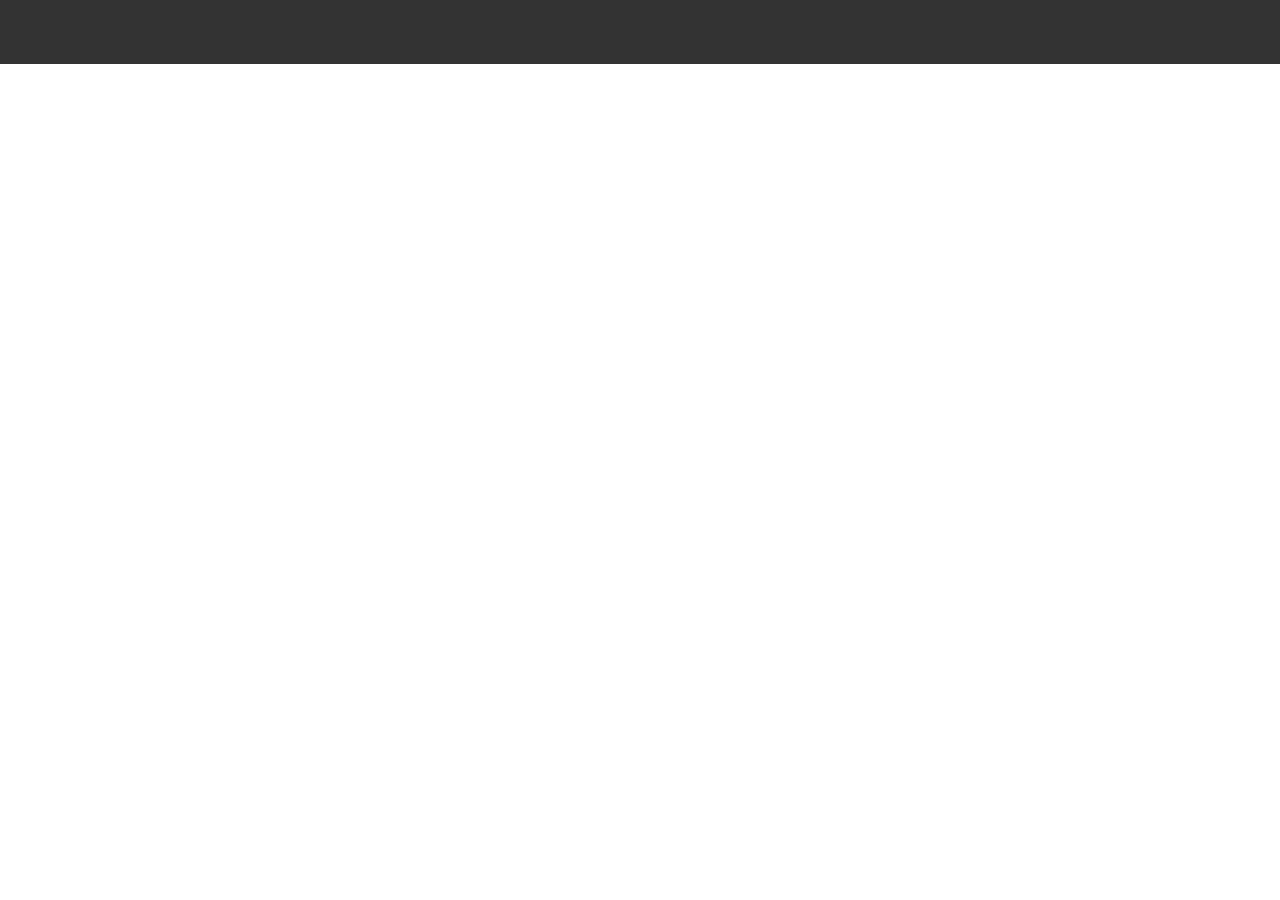
==== index.html @ 31255643 "nest" ====
<!DOCTYPE html>
<html lang="en">
  <head>
    <meta charset="UTF-8" />
    <meta name="viewport" content="width=device-width, initial-scale=1.0" />
    <title>Case Studies</title>
    <link href="https://cdn.jsdelivr.net/npm/bootstrap@5.3.3/dist/css/bootstrap.min.css" rel="stylesheet" integrity="sha384-QWTKZyjpPEjISv5WaRU9OFeRpok6YctnYmDr5pNlyT2bRjXh0JMhjY6hW+ALEwIH" crossorigin="anonymous">
    <script src="https://cdn.jsdelivr.net/npm/bootstrap@5.3.3/dist/js/bootstrap.bundle.min.js" integrity="sha384-YvpcrYf0tY3lHB60NNkmXc5s9fDVZLESaAA55NDzOxhy9GkcIdslK1eN7N6jIeHz" crossorigin="anonymous"></script>

    <link href="style.css" rel="stylesheet" crossorigin="anonymous">

    <!-- <script type="module" src="/main.js"></script> -->
    <script type="module" src="./app.js"></script>
    <script type="module" src="./main.js"></script>
    <!-- 
    <script type="module" src="./comps/bs-interactive.js"></script> -->

  </head>
  <body>


        <div id="app"></div>
        

    <!-- ------------------------------------------------- -->

    <!-- <div class="container"> -->
      <!-- <div class="part my-1">
        <div include-HTML="./incs/acc.html"></div>
        <div include-HTML="./incs/carousel.html"></div>
        <div include-HTML="./incs/tabs.html"></div>
        <div include-HTML="./incs/pills.html"></div>
        <div include-HTML="./incs/horizontal.html"></div>
      </div> -->
      <!-- ------------------------------------------------- -->
      <!-- ------------------------------------------------- -->
      <!-- <h2 class="text-center bg-info p-1">Spacer</h2> -->
      <!-- -->
      <!-- ------------------------------------------------- -->
      <!-- ------------------------------------------------- -->
      <!-- <div class="part my-1"> -->
        <!-- <div include-HTML="./incs/acc.html"></div> -->
        <!-- <div include-HTML="./incs/tabs.html"></div>
        <div include-HTML="./incs/pills.html"></div>
        <div include-HTML="./incs/horizontal.html"></div> -->
      <!-- </div> -->
      <!-- ------------------------------------------------- -->
    <!-- </div> -->
    <!-- ------------------------------------------------- -->
    <!-- <script type="module" src="/app.js"></script> -->
  </body>
</html>
---- style.css ----
@import url("https://cdn.jsdelivr.net/npm/bootstrap-icons@1.11.3/font/bootstrap-icons.min.css");

body {
    margin: 0;
    display: flex;
}

#app {
    display: flex;
    flex-direction: column;
    justify-content: start;
    gap: 2rem;
    /* height: 600px; */
    background: #ccc;
    margin: 0;
    width: 100%;
}

/* .copyright {
    background: red !important;
    display: block;
    height: 40px;
} */


big-head {
    background: red;
}

big-main {
    margin-bottom: auto;
    height: auto;
    min-height: 600px;
}

big-foot {
    justify-self: end;
    margin-top: auto;
    height: 100px;
}

.carousel-item {
    width: 100%;
    height: 480px;
  }
  .carousel-caption {
    color: white !important;
    display: block;
    text-align: center !important;
    border: solid thin white;
  }
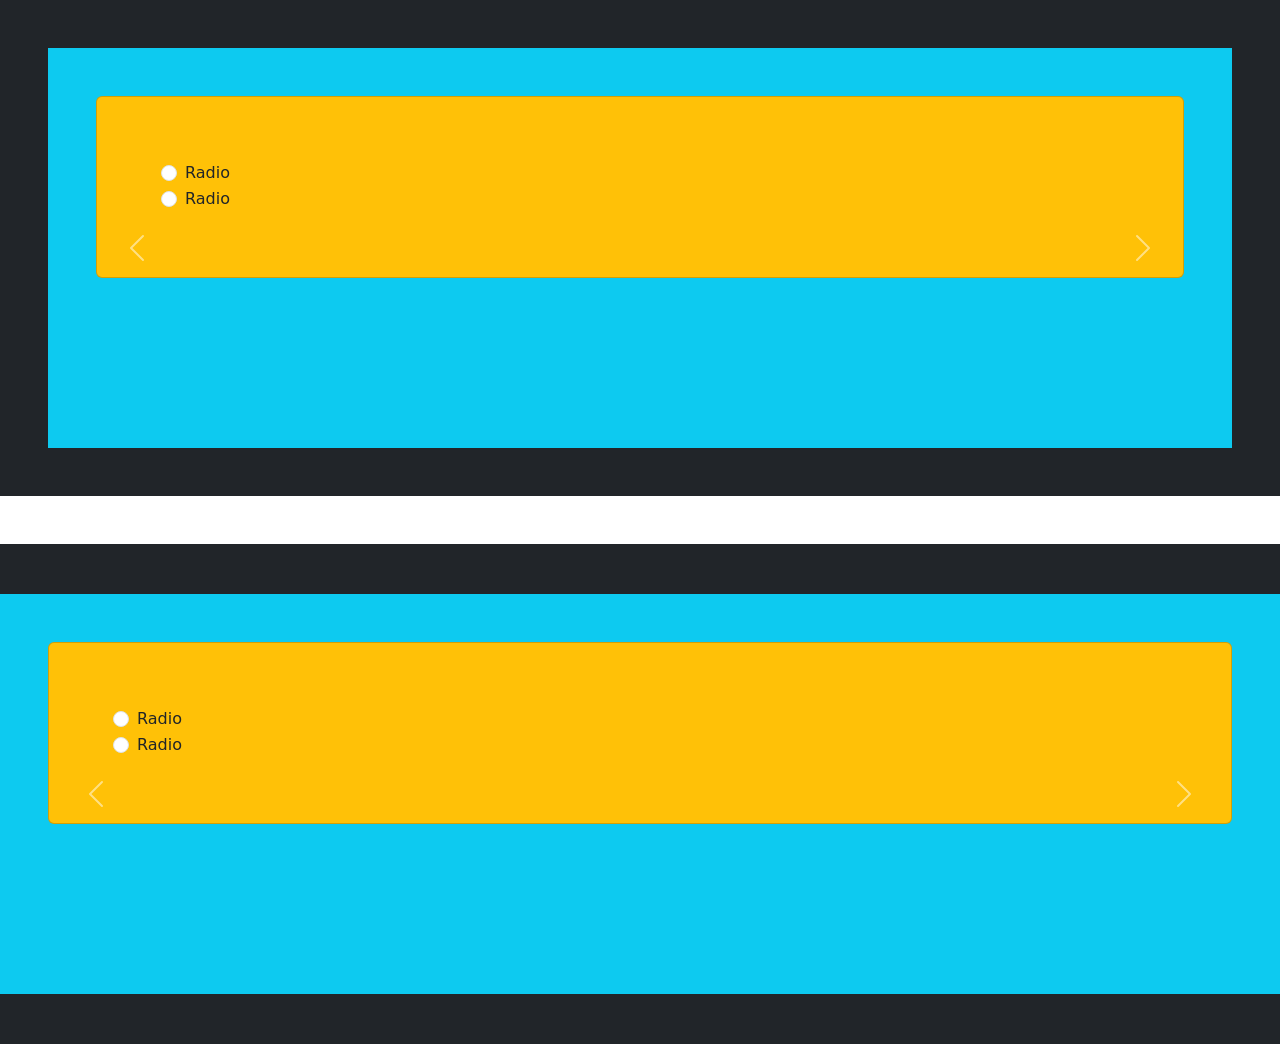
==== commit 8e0cedf6: "separated" ====
--- a/index.html
+++ b/index.html
@@ -5,7 +5,7 @@
     <meta name="viewport" content="width=device-width, initial-scale=1.0" />
     <title>Case Studies</title>
     <link href="https://cdn.jsdelivr.net/npm/bootstrap@5.3.3/dist/css/bootstrap.min.css" rel="stylesheet" integrity="sha384-QWTKZyjpPEjISv5WaRU9OFeRpok6YctnYmDr5pNlyT2bRjXh0JMhjY6hW+ALEwIH" crossorigin="anonymous">
-    <script src="https://cdn.jsdelivr.net/npm/bootstrap@5.3.3/dist/js/bootstrap.bundle.min.js" integrity="sha384-YvpcrYf0tY3lHB60NNkmXc5s9fDVZLESaAA55NDzOxhy9GkcIdslK1eN7N6jIeHz" crossorigin="anonymous"></script>
+    <!-- <script src="https://cdn.jsdelivr.net/npm/bootstrap@5.3.3/dist/js/bootstrap.bundle.min.js" integrity="sha384-YvpcrYf0tY3lHB60NNkmXc5s9fDVZLESaAA55NDzOxhy9GkcIdslK1eN7N6jIeHz" crossorigin="anonymous"></script> -->
 
     <link href="style.css" rel="stylesheet" crossorigin="anonymous">
 
@@ -48,5 +48,6 @@
     <!-- </div> -->
     <!-- ------------------------------------------------- -->
     <!-- <script type="module" src="/app.js"></script> -->
+    <script src="https://cdn.jsdelivr.net/npm/bootstrap@5.3.3/dist/js/bootstrap.bundle.min.js" integrity="sha384-YvpcrYf0tY3lHB60NNkmXc5s9fDVZLESaAA55NDzOxhy9GkcIdslK1eN7N6jIeHz" crossorigin="anonymous"></script>
   </body>
 </html>
--- a/style.css
+++ b/style.css
@@ -2,18 +2,20 @@
 
 body {
     margin: 0;
-    display: flex;
+    /* display: flex; */
 }
 
 #app {
-    display: flex;
+    /* display: flex;
     flex-direction: column;
     justify-content: start;
-    gap: 2rem;
+    gap: 2rem; */
     /* height: 600px; */
-    background: #ccc;
-    margin: 0;
+    /* background: #ccc;
+    margin: 0; */
     width: 100%;
+    height: 500px !important;
+    background: grey !important;
 }
 
 /* .copyright {
@@ -22,7 +24,10 @@
     height: 40px;
 } */
 
-
+.carousel {
+    height: 500px;
+    /* background: purple; */
+}
 big-head {
     background: red;
 }
@@ -39,7 +44,7 @@
     height: 100px;
 }
 
-.carousel-item {
+/* .carousel-item {
     width: 100%;
     height: 480px;
   }
@@ -48,4 +53,4 @@
     display: block;
     text-align: center !important;
     border: solid thin white;
-  }+  } */
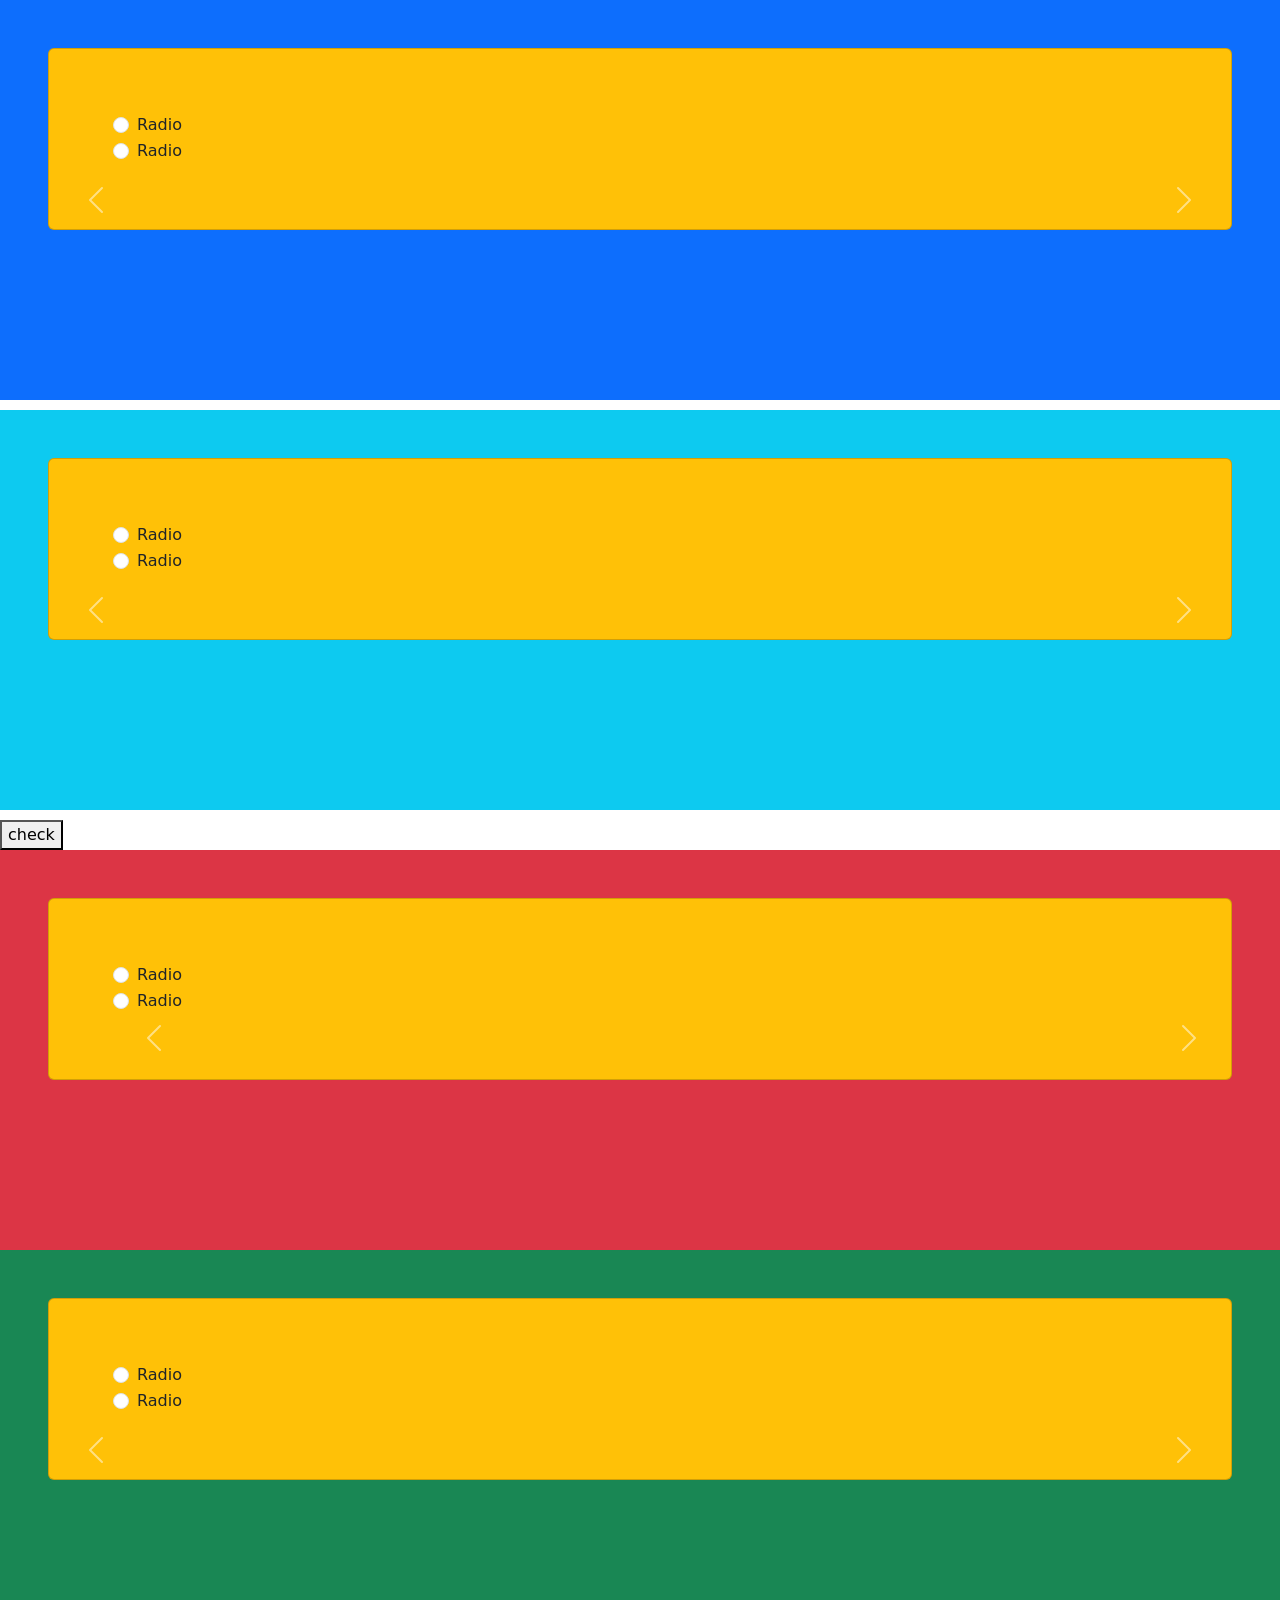
==== commit fdd7c920: "slowing down" ====
--- a/index.html
+++ b/index.html
@@ -20,7 +20,18 @@
 
 
         <div id="app"></div>
+        <button id="test">check</button>
+        <my-carousel-full id="carouselb" class="carousel slide">
+          <div slot="carousel">
+            <div class="carousel-inner">
+              <my-slide class="carousel-item bg-danger p-5 active"></my-slide>
+              <my-slide class="carousel-item bg-primary p-5"></my-slide>
+              <my-slide class="carousel-item bg-primary p-5"></my-slide>
+            </div>
         
+            <my-controls control="carouselF"></my-controls>
+          </div>
+        </my-carousel-full>
 
     <!-- ------------------------------------------------- -->
 
@@ -48,6 +59,7 @@
     <!-- </div> -->
     <!-- ------------------------------------------------- -->
     <!-- <script type="module" src="/app.js"></script> -->
+    <script src="/script.js"></script>
     <script src="https://cdn.jsdelivr.net/npm/bootstrap@5.3.3/dist/js/bootstrap.bundle.min.js" integrity="sha384-YvpcrYf0tY3lHB60NNkmXc5s9fDVZLESaAA55NDzOxhy9GkcIdslK1eN7N6jIeHz" crossorigin="anonymous"></script>
   </body>
 </html>
--- a/style.css
+++ b/style.css
@@ -13,9 +13,10 @@
     /* height: 600px; */
     /* background: #ccc;
     margin: 0; */
-    width: 100%;
-    height: 500px !important;
-    background: grey !important;
+    /* width: 100%; */
+    /* height: 500px !important; */
+    /* background: grey !important; */
+    margin: 10px 0;
 }
 
 /* .copyright {
@@ -25,7 +26,7 @@
 } */
 
 .carousel {
-    height: 500px;
+    /* height: 500px; */
     /* background: purple; */
 }
 big-head {
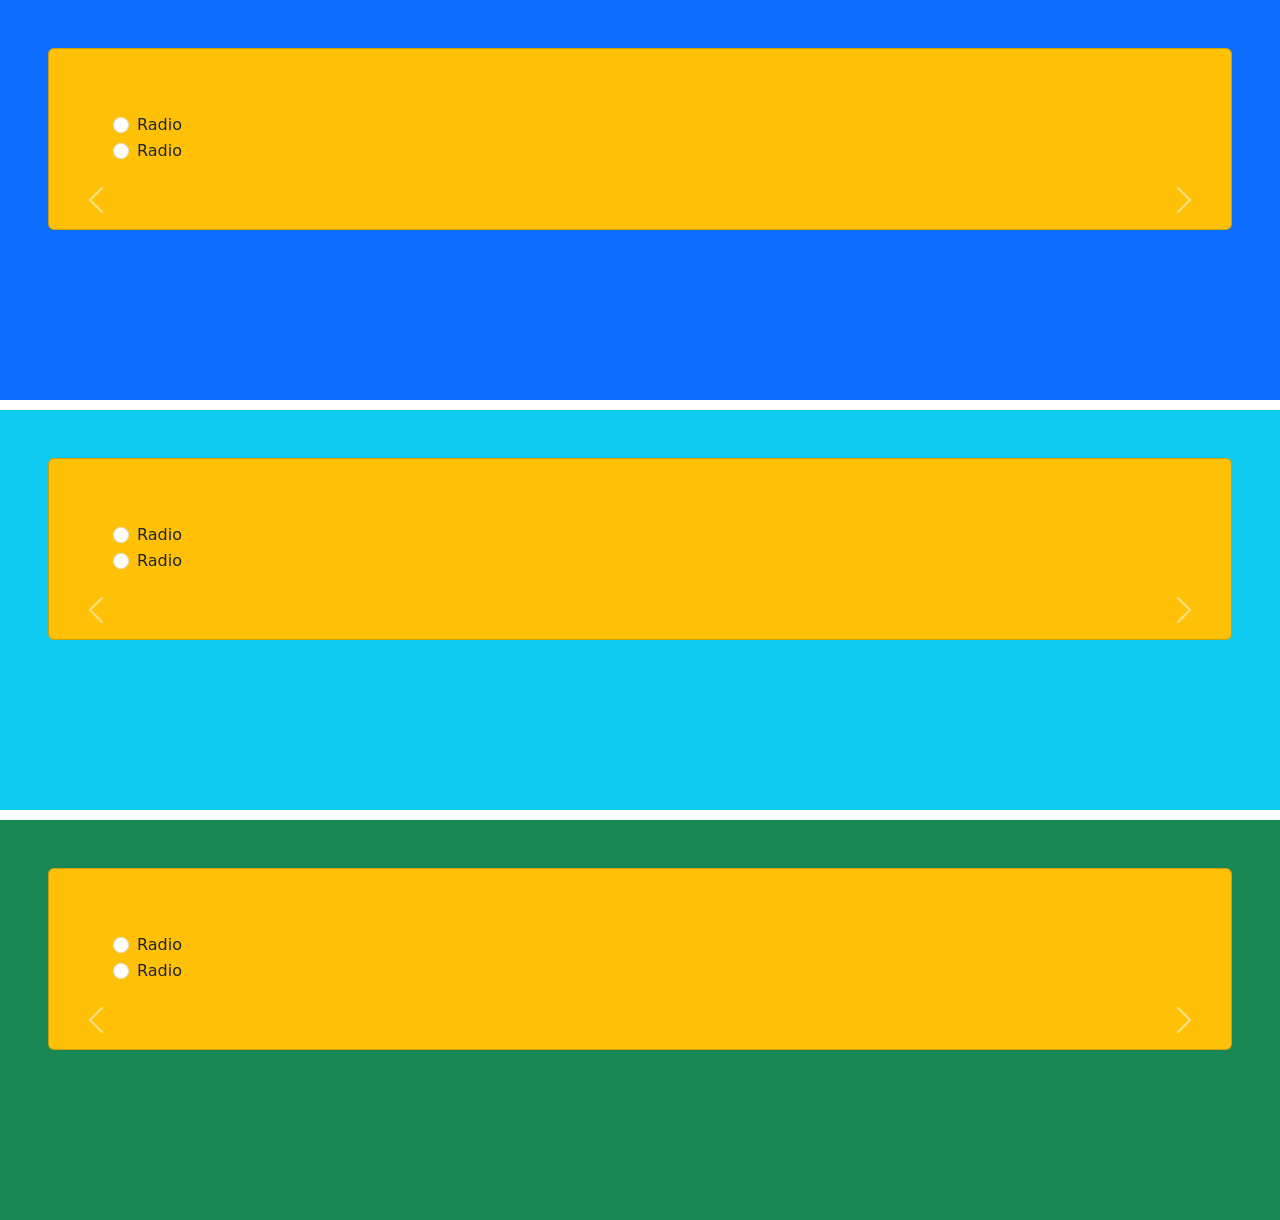
==== commit 05f48b9a: "with error" ====
--- a/index.html
+++ b/index.html
@@ -20,8 +20,9 @@
 
 
         <div id="app"></div>
-        <button id="test">check</button>
-        <my-carousel-full id="carouselb" class="carousel slide">
+        <!-- <button id="test">check</button> -->
+
+        <!-- <my-carousel-full id="carouselb" class="carousel slide">
           <div slot="carousel">
             <div class="carousel-inner">
               <my-slide class="carousel-item bg-danger p-5 active"></my-slide>
@@ -31,7 +32,7 @@
         
             <my-controls control="carouselF"></my-controls>
           </div>
-        </my-carousel-full>
+        </my-carousel-full> -->
 
     <!-- ------------------------------------------------- -->
 
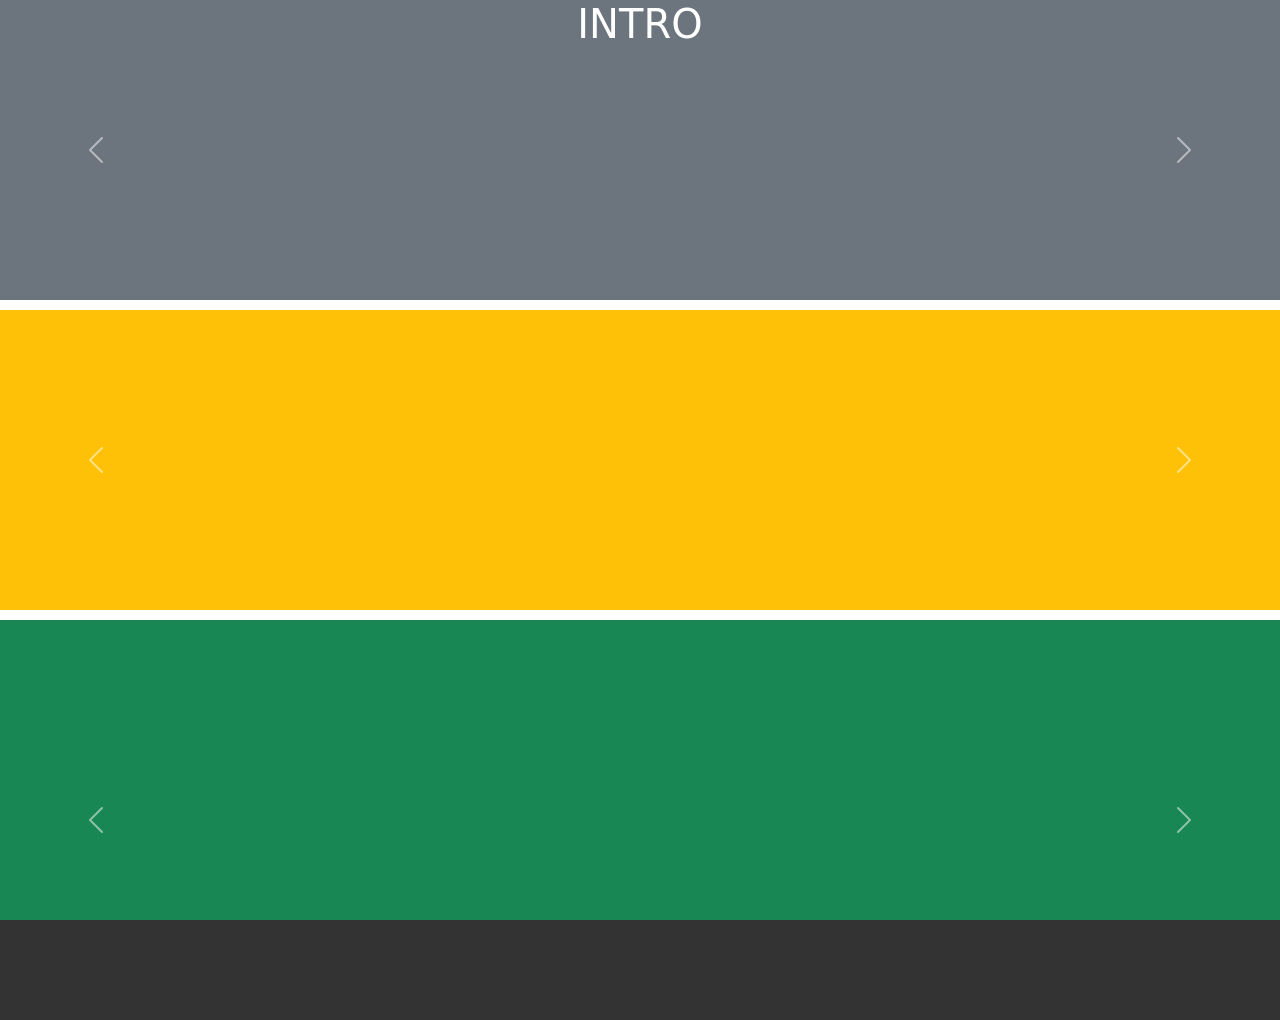
==== commit 8ae73b65: "AlHamd LELLAH" ====
--- a/index.html
+++ b/index.html
@@ -5,62 +5,16 @@
     <meta name="viewport" content="width=device-width, initial-scale=1.0" />
     <title>Case Studies</title>
     <link href="https://cdn.jsdelivr.net/npm/bootstrap@5.3.3/dist/css/bootstrap.min.css" rel="stylesheet" integrity="sha384-QWTKZyjpPEjISv5WaRU9OFeRpok6YctnYmDr5pNlyT2bRjXh0JMhjY6hW+ALEwIH" crossorigin="anonymous">
-    <!-- <script src="https://cdn.jsdelivr.net/npm/bootstrap@5.3.3/dist/js/bootstrap.bundle.min.js" integrity="sha384-YvpcrYf0tY3lHB60NNkmXc5s9fDVZLESaAA55NDzOxhy9GkcIdslK1eN7N6jIeHz" crossorigin="anonymous"></script> -->
+    <script src="https://cdn.jsdelivr.net/npm/bootstrap@5.3.3/dist/js/bootstrap.bundle.min.js" integrity="sha384-YvpcrYf0tY3lHB60NNkmXc5s9fDVZLESaAA55NDzOxhy9GkcIdslK1eN7N6jIeHz" crossorigin="anonymous"></script>
 
-    <link href="style.css" rel="stylesheet" crossorigin="anonymous">
+    <link href="./style.css" rel="stylesheet" crossorigin="anonymous">
 
-    <!-- <script type="module" src="/main.js"></script> -->
+    <script src="./script.js"></script>
     <script type="module" src="./app.js"></script>
     <script type="module" src="./main.js"></script>
-    <!-- 
-    <script type="module" src="./comps/bs-interactive.js"></script> -->
 
   </head>
   <body>
-
-
         <div id="app"></div>
-        <!-- <button id="test">check</button> -->
-
-        <!-- <my-carousel-full id="carouselb" class="carousel slide">
-          <div slot="carousel">
-            <div class="carousel-inner">
-              <my-slide class="carousel-item bg-danger p-5 active"></my-slide>
-              <my-slide class="carousel-item bg-primary p-5"></my-slide>
-              <my-slide class="carousel-item bg-primary p-5"></my-slide>
-            </div>
-        
-            <my-controls control="carouselF"></my-controls>
-          </div>
-        </my-carousel-full> -->
-
-    <!-- ------------------------------------------------- -->
-
-    <!-- <div class="container"> -->
-      <!-- <div class="part my-1">
-        <div include-HTML="./incs/acc.html"></div>
-        <div include-HTML="./incs/carousel.html"></div>
-        <div include-HTML="./incs/tabs.html"></div>
-        <div include-HTML="./incs/pills.html"></div>
-        <div include-HTML="./incs/horizontal.html"></div>
-      </div> -->
-      <!-- ------------------------------------------------- -->
-      <!-- ------------------------------------------------- -->
-      <!-- <h2 class="text-center bg-info p-1">Spacer</h2> -->
-      <!-- -->
-      <!-- ------------------------------------------------- -->
-      <!-- ------------------------------------------------- -->
-      <!-- <div class="part my-1"> -->
-        <!-- <div include-HTML="./incs/acc.html"></div> -->
-        <!-- <div include-HTML="./incs/tabs.html"></div>
-        <div include-HTML="./incs/pills.html"></div>
-        <div include-HTML="./incs/horizontal.html"></div> -->
-      <!-- </div> -->
-      <!-- ------------------------------------------------- -->
-    <!-- </div> -->
-    <!-- ------------------------------------------------- -->
-    <!-- <script type="module" src="/app.js"></script> -->
-    <script src="/script.js"></script>
-    <script src="https://cdn.jsdelivr.net/npm/bootstrap@5.3.3/dist/js/bootstrap.bundle.min.js" integrity="sha384-YvpcrYf0tY3lHB60NNkmXc5s9fDVZLESaAA55NDzOxhy9GkcIdslK1eN7N6jIeHz" crossorigin="anonymous"></script>
   </body>
-</html>
+</html>
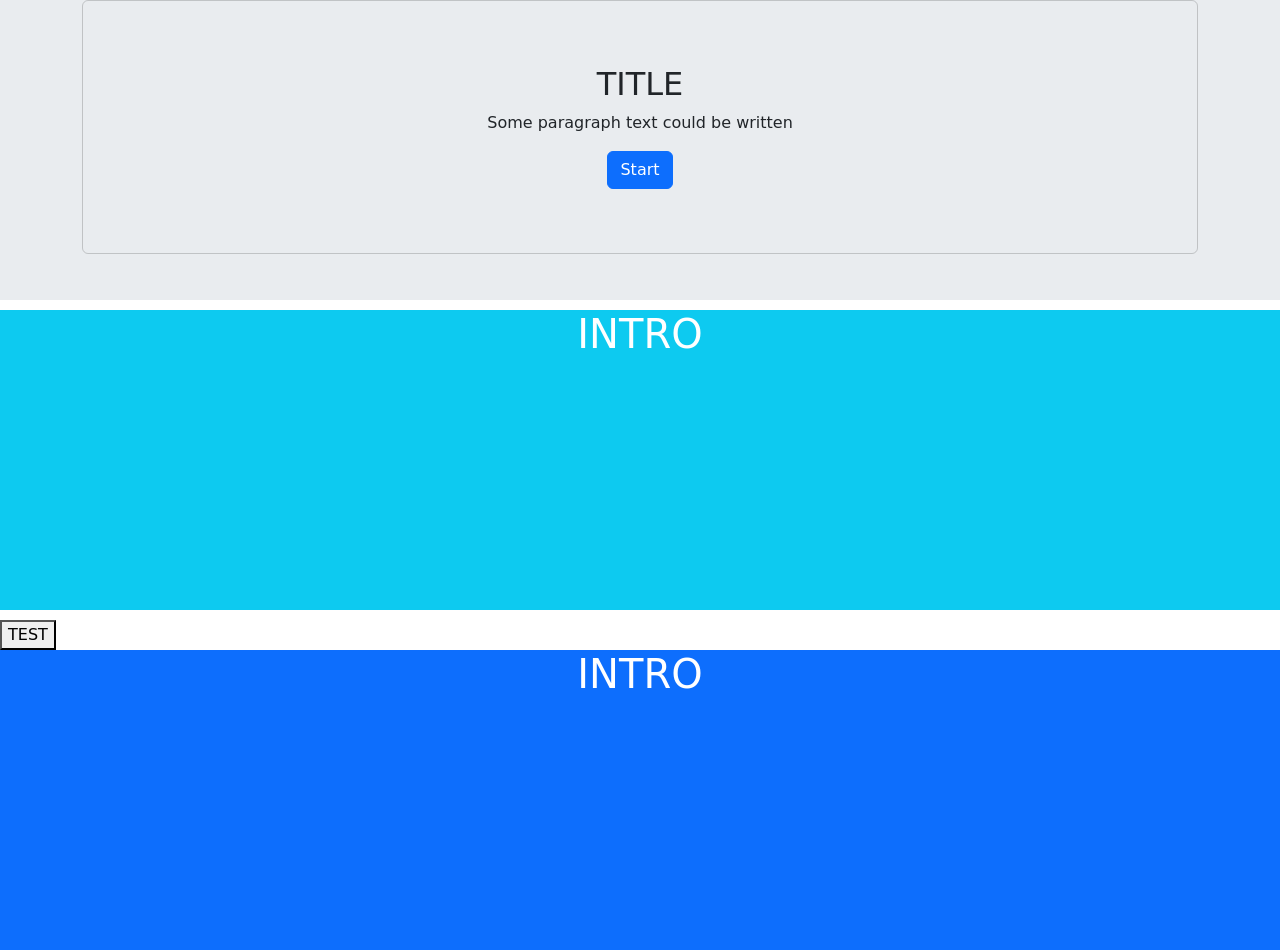
==== commit d71cac85: "worked remotely" ====
--- a/index.html
+++ b/index.html
@@ -16,5 +16,6 @@
   </head>
   <body>
         <div id="app"></div>
+<button id="ttst">TEST</button>
   </body>
 </html>
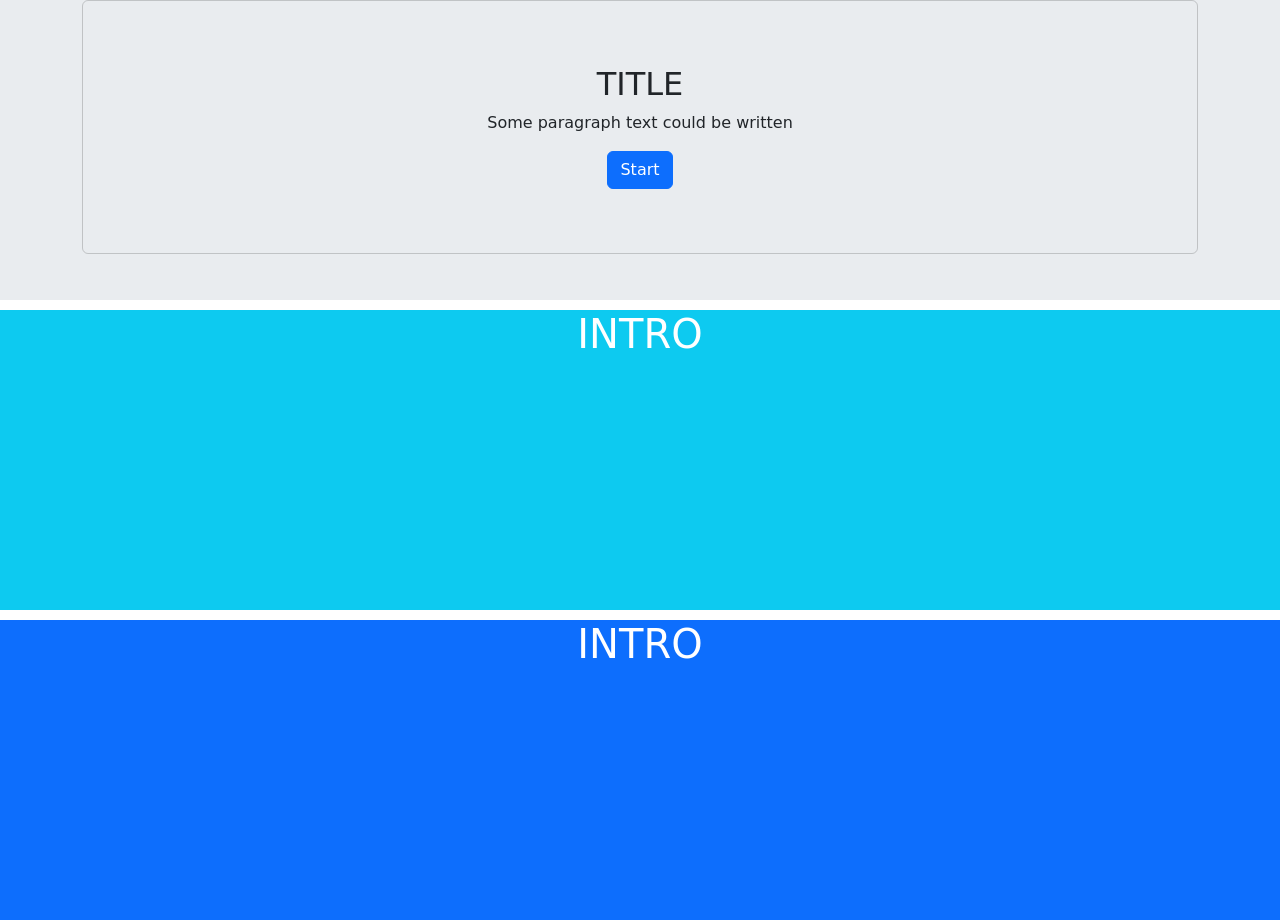
==== commit ef2e7c28: "working semi manually" ====
--- a/index.html
+++ b/index.html
@@ -16,6 +16,6 @@
   </head>
   <body>
         <div id="app"></div>
-<button id="ttst">TEST</button>
+<!-- <button id="ttst">TEST</button> -->
   </body>
 </html>
